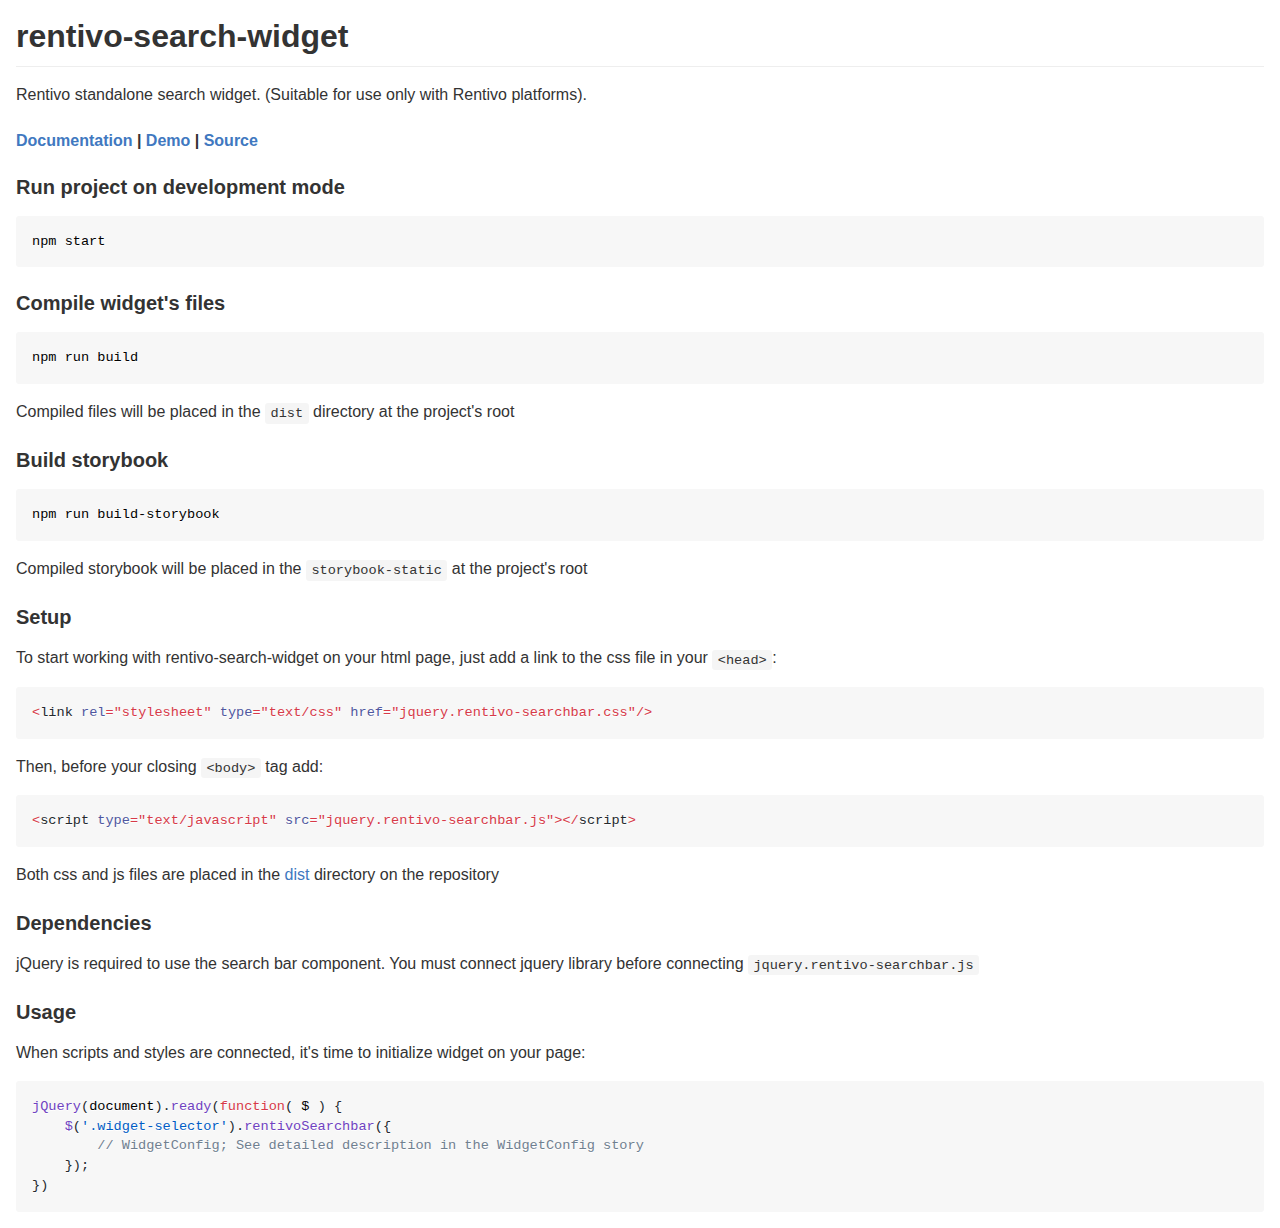
==== rentivo-search-widget/iframe.html @ 98daefeb "Storybook refactoring" ====
<!doctype html><html><head><meta charset="utf-8"><title>Storybook</title><base target="_parent"><style>:not(.sb-show-main) > .sb-main,
  :not(.sb-show-nopreview) > .sb-nopreview,
  :not(.sb-show-errordisplay) > .sb-errordisplay {
      display: none;
  }

  .sb-wrapper {
    position: fixed;
    top: 0;
    bottom: 0;
    left: 0;
    right: 0;
    padding: 20px;
    font-family: -apple-system, ".SFNSText-Regular", "San Francisco", Roboto, "Segoe UI", "Helvetica Neue", "Lucida Grande", sans-serif;
    -webkit-font-smoothing: antialiased;
  }

  .sb-heading {
    font-size: 20px;
    font-weight: 600;
    letter-spacing: 0.2px;
    margin: 10px 0;
  }

  .sb-nopreview {
    display: flex;
    align-content: center;
    justify-content: center;
  }

  .sb-nopreview_main {
    margin: auto;
    padding: 30px;
    border-radius: 10px;
    background: rgba(0,0,0,0.03);
  }

  .sb-nopreview_heading {
    text-align: center;
  }

  .sb-errordisplay {
    background-color: rgb(187, 49, 49);
    color: #FFF;
  }

  .sb-errordisplay_code {
    font-size: 14px;
    width: 100vw;
    overflow: auto;
  }</style><script>try {
    if (window.parent !== window) {
      window.__REACT_DEVTOOLS_GLOBAL_HOOK__ = window.parent.__REACT_DEVTOOLS_GLOBAL_HOOK__;
      window.__VUE_DEVTOOLS_GLOBAL_HOOK__ = window.parent.__VUE_DEVTOOLS_GLOBAL_HOOK__;
    }
  } catch (e) {
    console.warn('unable to connect to parent frame for connecting dev tools');
  }</script></head><body><div class="sb-nopreview sb-wrapper"><div class="sb-nopreview_main"><h1 class="sb-nopreview_heading sb-heading">No Preview</h1><p>Sorry, but you either have no stories or none are selected somehow.</p><ul><li>Please check the storybook config.</li><li>Try reloading the page.</li></ul></div></div><div class="sb-errordisplay sb-wrapper"><div id="error-message" class="sb-heading"></div><pre class="sb-errordisplay_code">
    <code id="error-stack"></code>
  </pre></div><div id="root"></div><script src="static/runtime~iframe.36305751f78a2d599ec4.bundle.js"></script><script src="static/vendors~iframe.5bcb9248fbed5ede9531.bundle.js"></script><script src="static/iframe.4720007503cfa15cbad9.bundle.js"></script></body></html>
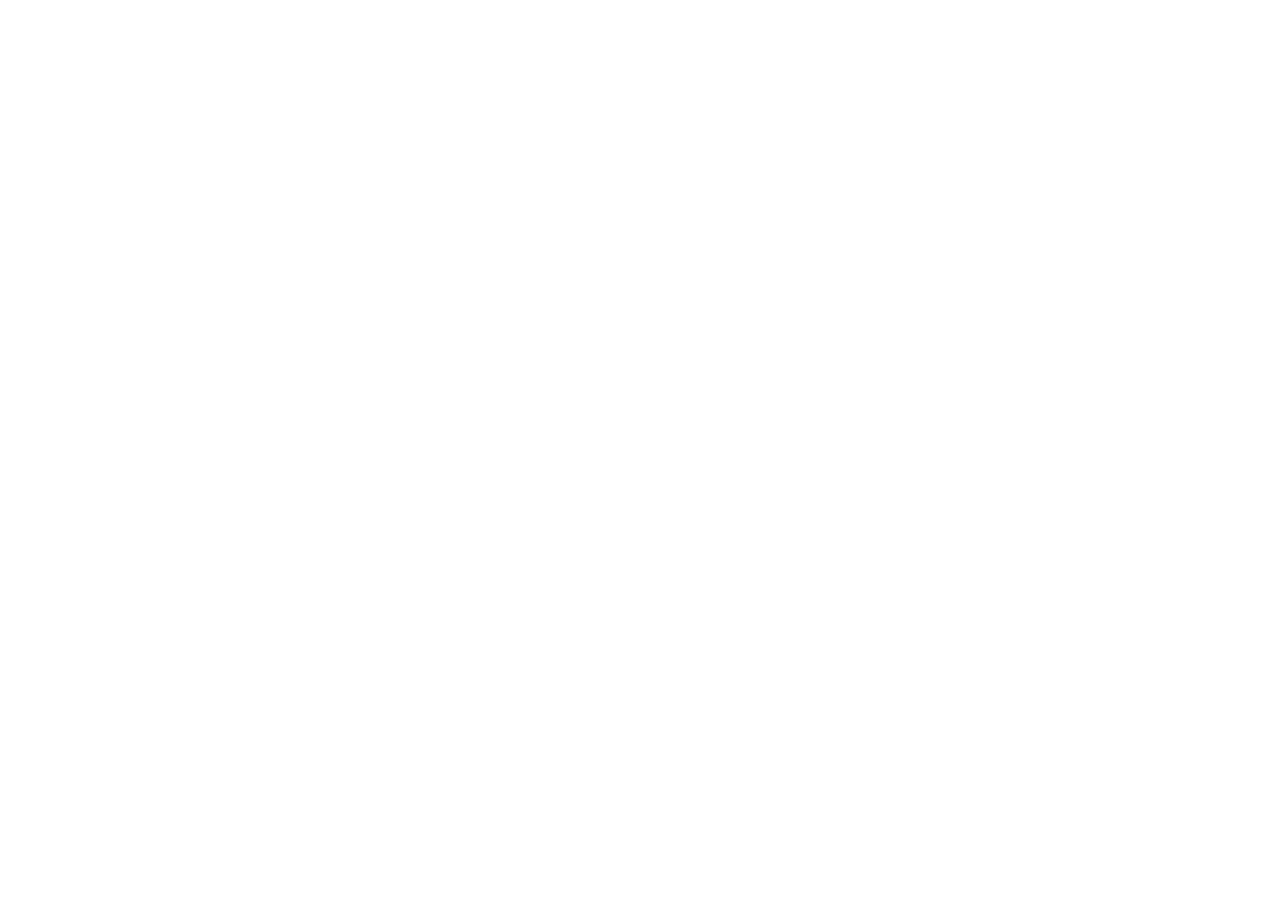
==== commit b0533a7d: "Storybook refactoring" ====
--- a/rentivo-search-widget/iframe.html
+++ b/rentivo-search-widget/iframe.html
@@ -57,4 +57,4 @@
     console.warn('unable to connect to parent frame for connecting dev tools');
   }</script></head><body><div class="sb-nopreview sb-wrapper"><div class="sb-nopreview_main"><h1 class="sb-nopreview_heading sb-heading">No Preview</h1><p>Sorry, but you either have no stories or none are selected somehow.</p><ul><li>Please check the storybook config.</li><li>Try reloading the page.</li></ul></div></div><div class="sb-errordisplay sb-wrapper"><div id="error-message" class="sb-heading"></div><pre class="sb-errordisplay_code">
     <code id="error-stack"></code>
-  </pre></div><div id="root"></div><script src="static/runtime~iframe.36305751f78a2d599ec4.bundle.js"></script><script src="static/vendors~iframe.5bcb9248fbed5ede9531.bundle.js"></script><script src="static/iframe.4720007503cfa15cbad9.bundle.js"></script></body></html>+  </pre></div><div id="root"></div><script src="static/runtime~iframe.36305751f78a2d599ec4.bundle.js"></script><script src="static/vendors~iframe.2f76a3c610d83fa63d3f.bundle.js"></script><script src="static/iframe.5cb7376b92b56ae7f0d8.bundle.js"></script></body></html>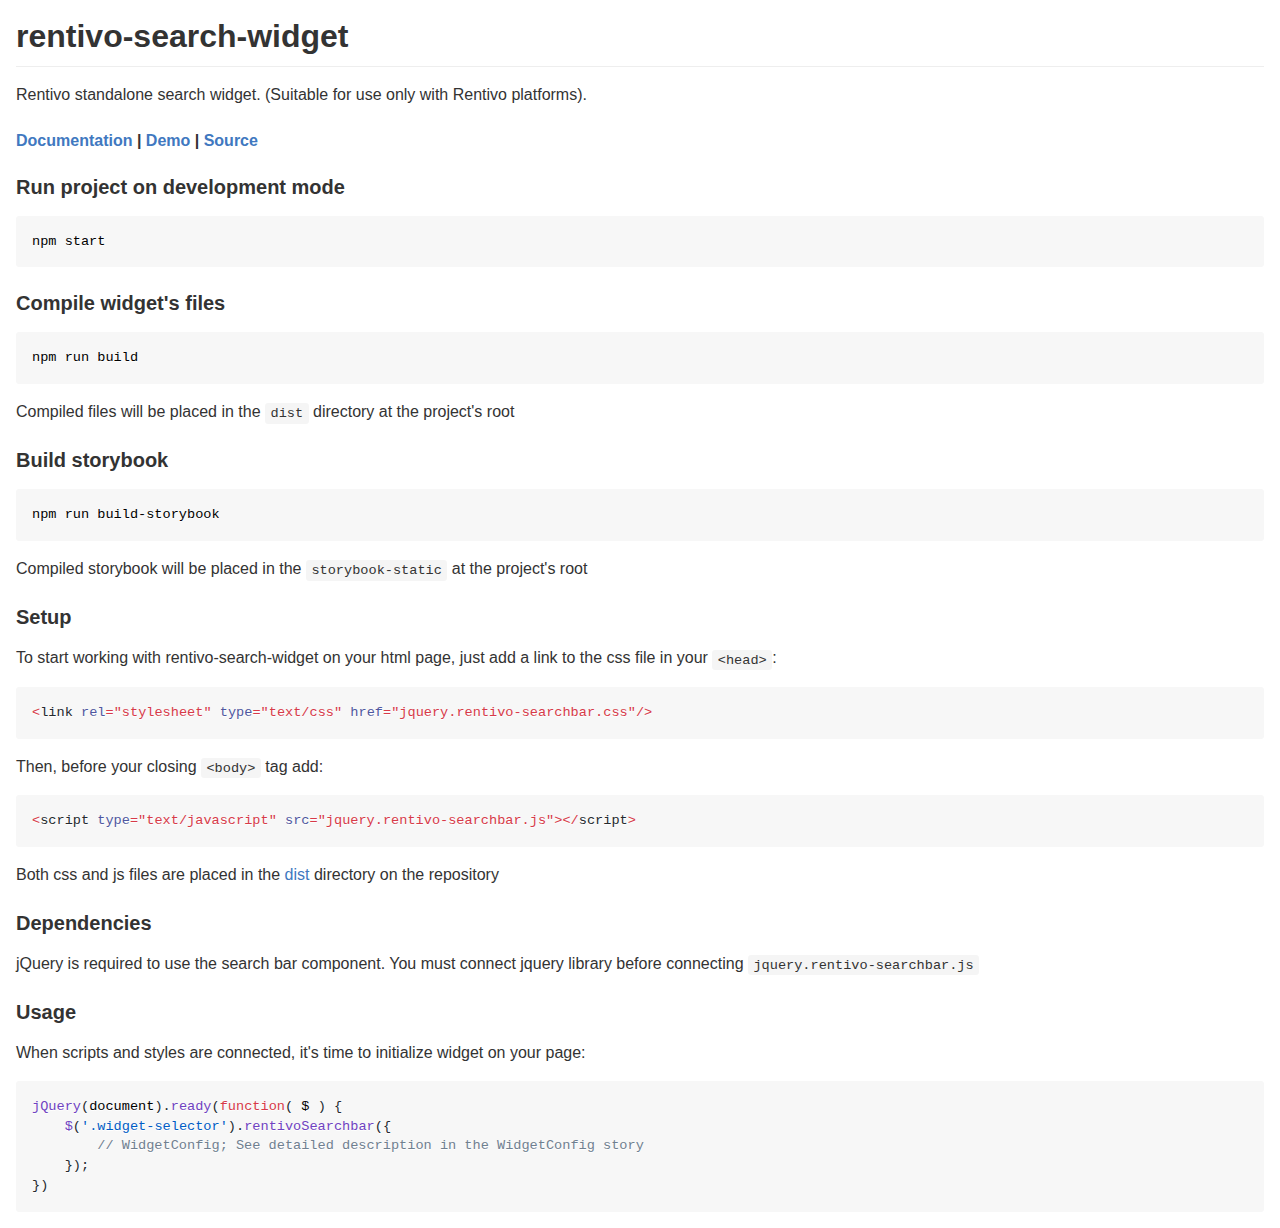
==== commit ef2f631c: "Storybook refactoring" ====
--- a/rentivo-search-widget/iframe.html
+++ b/rentivo-search-widget/iframe.html
@@ -57,4 +57,4 @@
     console.warn('unable to connect to parent frame for connecting dev tools');
   }</script></head><body><div class="sb-nopreview sb-wrapper"><div class="sb-nopreview_main"><h1 class="sb-nopreview_heading sb-heading">No Preview</h1><p>Sorry, but you either have no stories or none are selected somehow.</p><ul><li>Please check the storybook config.</li><li>Try reloading the page.</li></ul></div></div><div class="sb-errordisplay sb-wrapper"><div id="error-message" class="sb-heading"></div><pre class="sb-errordisplay_code">
     <code id="error-stack"></code>
-  </pre></div><div id="root"></div><script src="static/runtime~iframe.36305751f78a2d599ec4.bundle.js"></script><script src="static/vendors~iframe.2f76a3c610d83fa63d3f.bundle.js"></script><script src="static/iframe.5cb7376b92b56ae7f0d8.bundle.js"></script></body></html>+  </pre></div><div id="root"></div><script src="static/runtime~iframe.36305751f78a2d599ec4.bundle.js"></script><script src="static/vendors~iframe.0659b5d5fc68f7eea83e.bundle.js"></script><script src="static/iframe.795f9d7e02a2c6ec8d29.bundle.js"></script></body></html>